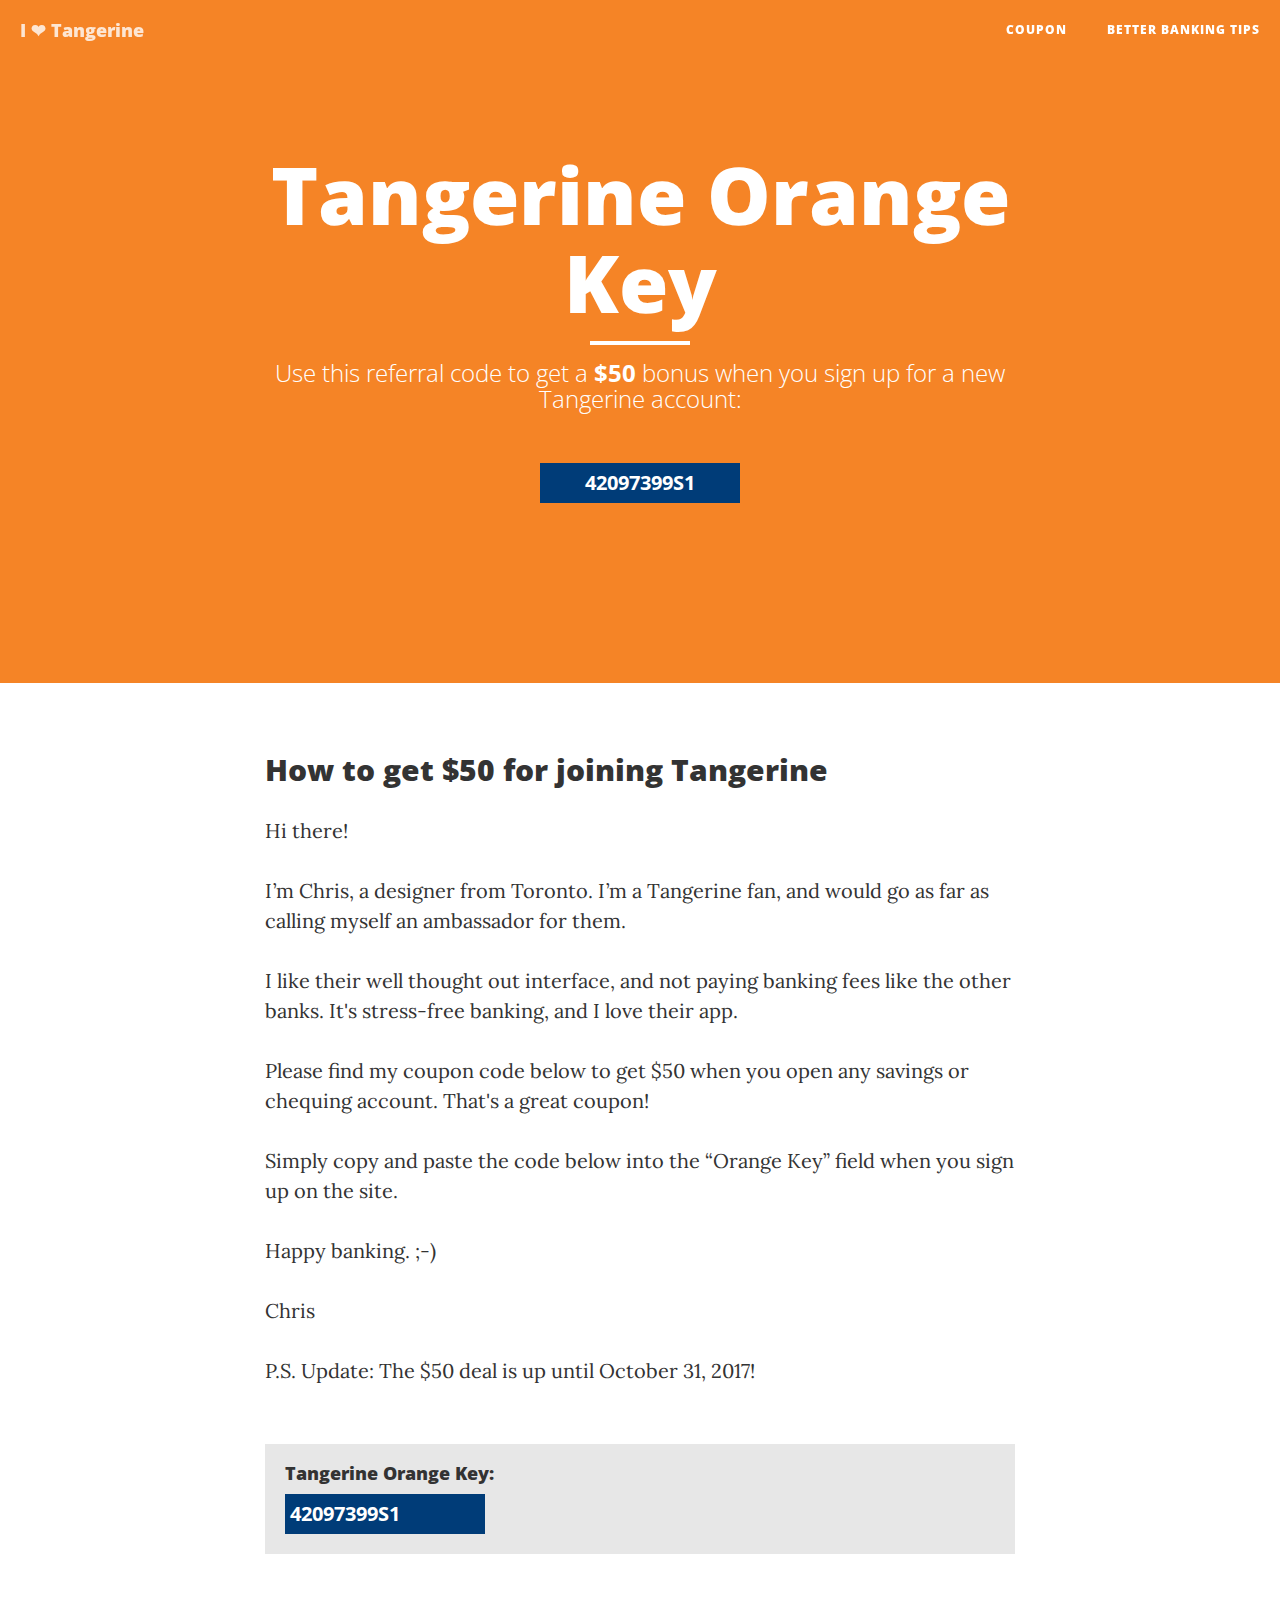
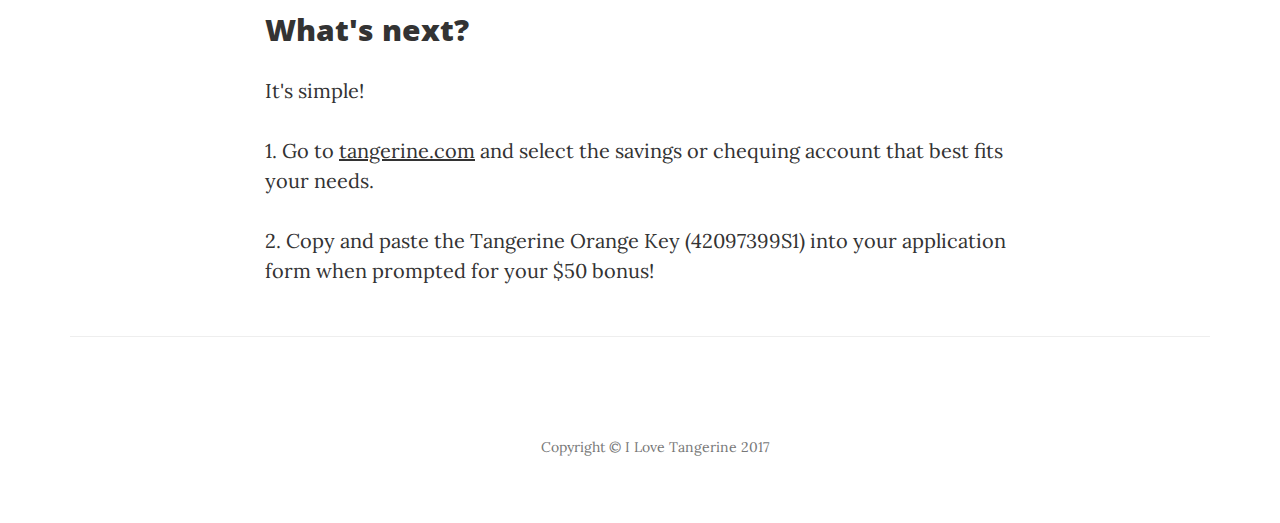
==== index.html @ d0adee00 "new tags" ====
<!DOCTYPE html>
<html lang="en">

<!-- Google Tag Manager -->
<script>(function(w,d,s,l,i){w[l]=w[l]||[];w[l].push({'gtm.start':
new Date().getTime(),event:'gtm.js'});var f=d.getElementsByTagName(s)[0],
j=d.createElement(s),dl=l!='dataLayer'?'&l='+l:'';j.async=true;j.src=
'https://www.googletagmanager.com/gtm.js?id='+i+dl;f.parentNode.insertBefore(j,f);
})(window,document,'script','dataLayer','GTM-58BF6TL');</script>
<!-- End Google Tag Manager -->

<script>
  (function(i,s,o,g,r,a,m){i['GoogleAnalyticsObject']=r;i[r]=i[r]||function(){
  (i[r].q=i[r].q||[]).push(arguments)},i[r].l=1*new Date();a=s.createElement(o),
  m=s.getElementsByTagName(o)[0];a.async=1;a.src=g;m.parentNode.insertBefore(a,m)
  })(window,document,'script','https://www.google-analytics.com/analytics.js','ga');

  ga('create', 'UA-80147022-2', 'auto');
  ga('send', 'pageview');
</script>

<head>

    <meta charset="utf-8">
    <meta http-equiv="X-UA-Compatible" content="IE=edge">
    <meta name="viewport" content="width=device-width, initial-scale=1">
    <meta name="description" content="Refer a friend program page for Tangerine new clients. Use the Orange Code on this site to receive a sign-up bonus as a new customer.">
    <meta name="author" content="I Love Tangerine">
    <meta name="keywords" content="tangerine, tangerine coupon, orange code, orange key, referral code, coupon code, offer code, retailmenot, redflagdeals, red flag deals, canada, banking">

    <title>I ❤ Tangerine | Referral Code for New Members</title>

    <!-- Bootstrap Core CSS -->
    <link href="vendor/bootstrap/css/bootstrap.min.css" rel="stylesheet">

    <!-- Theme CSS -->
    <link href="css/clean-blog.min.css" rel="stylesheet">

    <!-- Custom Fonts -->
    <link href="vendor/font-awesome/css/font-awesome.min.css" rel="stylesheet" type="text/css">
    <link href='https://fonts.googleapis.com/css?family=Lora:400,700,400italic,700italic' rel='stylesheet' type='text/css'>
    <link href='https://fonts.googleapis.com/css?family=Open+Sans:300italic,400italic,600italic,700italic,800italic,400,300,600,700,800' rel='stylesheet' type='text/css'>

    <!-- HTML5 Shim and Respond.js IE8 support of HTML5 elements and media queries -->
    <!-- WARNING: Respond.js doesn't work if you view the page via file:// -->
    <!--[if lt IE 9]>
        <script src="https://oss.maxcdn.com/libs/html5shiv/3.7.0/html5shiv.js"></script>
        <script src="https://oss.maxcdn.com/libs/respond.js/1.4.2/respond.min.js"></script>
    <![endif]-->

</head>

<body>

<!-- Google Tag Manager (noscript) -->
<noscript><iframe src="https://www.googletagmanager.com/ns.html?id=GTM-58BF6TL"
height="0" width="0" style="display:none;visibility:hidden"></iframe></noscript>
<!-- End Google Tag Manager (noscript) -->

    <!-- Navigation -->
    <nav class="navbar navbar-default navbar-custom navbar-fixed-top">
        <div class="container-fluid">
            <!-- Brand and toggle get grouped for better mobile display -->
            <div class="navbar-header page-scroll">
                <button type="button" class="navbar-toggle" data-toggle="collapse" data-target="#bs-example-navbar-collapse-1">
                    <span class="sr-only">Toggle navigation</span>
                    Menu <i class="fa fa-bars"></i>
                </button>
                <a class="navbar-brand" href="index.html">I ❤ Tangerine</a>
            </div>

            <!-- Collect the nav links, forms, and other content for toggling -->
            <div class="collapse navbar-collapse" id="bs-example-navbar-collapse-1">
                <ul class="nav navbar-nav navbar-right">
                    <li>
                        <a href="index.html">Coupon</a>
                    </li>
                    <li>
                        <a href="about.html">Better Banking Tips</a>
                    </li>
                </ul>
            </div>
            <!-- /.navbar-collapse -->
        </div>
        <!-- /.container -->
    </nav>

    <!-- Page Header -->
    <!-- Set your background image for this header on the line below. -->
    <header class="intro-header" style="background-color: #F58426">
        <div class="container">
            <div class="row">
                <div class="col-lg-8 col-lg-offset-2 col-md-10 col-md-offset-1">
                    <div class="site-heading">
                        <h1>Tangerine Orange Key</h1>
                        <hr class="small">
                        <span class="subheading">Use this referral code to get a <b>$50</b> bonus when you sign up for a new Tangerine account:</span>
                        <center><p style="
                            font-family: 'Open Sans', 'Helvetica Neue', Helvetica, Arial, sans-serif;
                            color: white;
                            padding: 5px;
                            background-color: #003C78;
                            margin-top: 50px;
                            width: 200px;
                        "><b>42097399S1</b></p><center>
                    </div>
                </div>
            </div>
        </div>
    </header>

    <!-- Main Content -->
    <div class="container">
        <div class="row">
            <div class="col-lg-8 col-lg-offset-2 col-md-10 col-md-offset-1">
                <div class="post-preview">
                        <h2 class="post-title">
                            How to get $50 for joining Tangerine
                        </h2>

                        <p>Hi there!</p>

                        <p>I’m Chris, a designer from Toronto. I’m a Tangerine fan, and would go as far as calling myself an ambassador for them.</p>

                        <p>I like their well thought out interface, and not paying banking fees like the other banks. It's stress-free banking, and I love their app.</p>

                        <p>Please find my coupon code below to get $50 when you open any savings or chequing account. That's a great coupon!</p>

                        <p>Simply copy and paste the code below into the “Orange Key” field when you sign up on the site.</p>

                        <p>Happy banking. ;-)</p>

                        <p>Chris</p>

                        <p>P.S. Update: The $50 deal is up until October 31, 2017!</p>

                        <br>
                        <div style="background-color: #E7E7E7; padding:15px">
                        <h4 style="margin:5px;">Tangerine Orange Key:</h4>
                        <p style="
                            font-family: 'Open Sans', 'Helvetica Neue', Helvetica, Arial, sans-serif;
                            color: white;
                            padding: 5px;
                            background-color: #003C78;
                            width: 200px;
                            display:inline-block;
                            margin:5px;
                        "><b>42097399S1</b></p></div>
                        <br>

                        <p> </p>
                        <h2 class="post-title">
                            What's next?
                        </h2>
                        <p>It's simple!</p>
                        <p>1. Go to <a href="https://www.tangerine.ca/en/sign-me-up/index.html">tangerine.com</a> and select the savings or chequing account that best fits your needs.</p>
                        <p>2. Copy and paste the Tangerine Orange Key (42097399S1) into your application form when prompted for your $50 bonus!</p>
                        

            </div>
        </div>
    </div>

    <hr>

    <!-- Footer -->
    <footer>
        <div class="container">
            <div class="row">
                <div class="col-lg-8 col-lg-offset-2 col-md-10 col-md-offset-1">
                    <p class="copyright text-muted">Copyright &copy; I Love Tangerine 2017</p>
                </div>
            </div>
        </div>
    </footer>

    <!-- jQuery -->
    <script src="vendor/jquery/jquery.min.js"></script>

    <!-- Bootstrap Core JavaScript -->
    <script src="vendor/bootstrap/js/bootstrap.min.js"></script>

    <!-- Contact Form JavaScript -->
    <script src="js/jqBootstrapValidation.js"></script>
    <script src="js/contact_me.js"></script>

    <!-- Theme JavaScript -->
    <script src="js/clean-blog.min.js"></script>

</body>

</html>
---- css/clean-blog.min.css ----
/*!
 * Start Bootstrap - Clean Blog v3.3.7+1 (http://startbootstrap.com/template-overviews/clean-blog)
 * Copyright 2013-2016 Start Bootstrap
 * Licensed under MIT (https://github.com/BlackrockDigital/startbootstrap/blob/gh-pages/LICENSE)
 */a,body{color:#333}.navbar-custom .nav li a,.navbar-custom .navbar-brand,h1,h2,h3,h4,h5,h6{font-weight:800}.caption,.intro-header .page-heading,.intro-header .site-heading,footer .copyright{text-align:center}body{font-family:Lora,'Times New Roman',serif;font-size:20px;-webkit-tap-highlight-color:#0085A1}.intro-header .page-heading .subheading,.intro-header .post-heading .subheading,.intro-header .site-heading .subheading,.navbar-custom,h1,h2,h3,h4,h5,h6{font-family:'Open Sans','Helvetica Neue',Helvetica,Arial,sans-serif}p{line-height:1.5;margin:30px 0}p a{text-decoration:underline}a:focus,a:hover{color:#0085A1}a img:focus,a img:hover{cursor:zoom-in}blockquote{color:#777;font-style:italic}hr.small{max-width:100px;margin:15px auto;border-width:4px;border-color:#fff}.navbar-custom{position:absolute;top:0;left:0;width:100%;z-index:3}.navbar-custom .navbar-header .navbar-toggle{color:#777;font-weight:800;text-transform:uppercase;font-size:12px}.navbar-custom .nav li a{text-transform:uppercase;font-size:12px;letter-spacing:1px}@media only screen and (min-width:768px){.navbar-custom{background:0 0;border-bottom:1px solid transparent}.navbar-custom .navbar-brand{color:#fff;padding:20px}.navbar-custom .navbar-brand:focus,.navbar-custom .navbar-brand:hover{color:rgba(255,255,255,.8)}.navbar-custom .nav li a{color:#fff;padding:20px}.navbar-custom .nav li a:focus,.navbar-custom .nav li a:hover{color:rgba(255,255,255,.8)}}@media only screen and (min-width:1170px){.navbar-custom{-webkit-transition:background-color .3s;-moz-transition:background-color .3s;transition:background-color .3s;-webkit-transform:translate3d(0,0,0);-moz-transform:translate3d(0,0,0);-ms-transform:translate3d(0,0,0);-o-transform:translate3d(0,0,0);transform:translate3d(0,0,0);-webkit-backface-visibility:hidden;backface-visibility:hidden}.navbar-custom.is-fixed{position:fixed;top:-61px;background-color:rgba(255,255,255,.9);border-bottom:1px solid #f2f2f2;-webkit-transition:-webkit-transform .3s;-moz-transition:-moz-transform .3s;transition:transform .3s}.navbar-custom.is-fixed .navbar-brand{color:#333}.navbar-custom.is-fixed .navbar-brand:focus,.navbar-custom.is-fixed .navbar-brand:hover{color:#0085A1}.navbar-custom.is-fixed .nav li a{color:#333}.navbar-custom.is-fixed .nav li a:focus,.navbar-custom.is-fixed .nav li a:hover{color:#0085A1}.navbar-custom.is-visible{-webkit-transform:translate3d(0,100%,0);-moz-transform:translate3d(0,100%,0);-ms-transform:translate3d(0,100%,0);-o-transform:translate3d(0,100%,0);transform:translate3d(0,100%,0)}}.intro-header{background:center center no-repeat;-webkit-background-size:cover;-moz-background-size:cover;background-size:cover;-o-background-size:cover;margin-bottom:50px}.intro-header .page-heading,.intro-header .post-heading,.intro-header .site-heading{padding:100px 0 50px;color:#fff}.intro-header .page-heading h1,.intro-header .site-heading h1{margin-top:0;font-size:50px}.intro-header .page-heading .subheading,.intro-header .site-heading .subheading{font-size:24px;line-height:1.1;display:block;font-weight:300;margin:10px 0 0}@media only screen and (min-width:768px){.intro-header .page-heading,.intro-header .post-heading,.intro-header .site-heading{padding:150px 0}.intro-header .page-heading h1,.intro-header .site-heading h1{font-size:80px}}.intro-header .post-heading h1{font-size:35px}.intro-header .post-heading .meta,.intro-header .post-heading .subheading{line-height:1.1;display:block}.intro-header .post-heading .subheading{font-size:24px;margin:10px 0 30px;font-weight:600}.intro-header .post-heading .meta{font-family:Lora,'Times New Roman',serif;font-style:italic;font-weight:300;font-size:20px}.intro-header .post-heading .meta a{color:#fff}@media only screen and (min-width:768px){.intro-header .post-heading h1{font-size:55px}.intro-header .post-heading .subheading{font-size:30px}}.post-preview>a{color:#333}.post-preview>a:focus,.post-preview>a:hover{text-decoration:none;color:#0085A1}.post-preview>a>.post-title{font-size:30px;margin-top:30px;margin-bottom:10px}.post-preview>a>.post-subtitle{margin:0 0 10px;font-weight:300}.post-preview>.post-meta{color:#777;font-size:18px;font-style:italic;margin-top:0}.post-preview>.post-meta>a{text-decoration:none;color:#333}.post-preview>.post-meta>a:focus,.post-preview>.post-meta>a:hover{color:#0085A1;text-decoration:underline}@media only screen and (min-width:768px){.post-preview>a>.post-title{font-size:36px}}.section-heading{font-size:36px;margin-top:60px;font-weight:700}.btn,.pager li>a,.pager li>span{font-family:'Open Sans','Helvetica Neue',Helvetica,Arial,sans-serif;text-transform:uppercase;font-weight:800;letter-spacing:1px}.caption{font-size:14px;padding:10px;font-style:italic;margin:0;display:block;border-bottom-right-radius:5px;border-bottom-left-radius:5px}footer{padding:50px 0 65px}footer .list-inline{margin:0;padding:0}footer .copyright{font-size:14px;margin-bottom:0}.floating-label-form-group{font-size:14px;position:relative;margin-bottom:0;padding-bottom:.5em;border-bottom:1px solid #eee}.floating-label-form-group input,.floating-label-form-group textarea{z-index:1;position:relative;padding-right:0;padding-left:0;border:none;border-radius:0;font-size:1.5em;background:0 0;box-shadow:none!important;resize:none}.floating-label-form-group label{display:block;z-index:0;position:relative;top:2em;margin:0;font-size:.85em;line-height:1.764705882em;vertical-align:middle;vertical-align:baseline;opacity:0;-webkit-transition:top .3s ease,opacity .3s ease;-moz-transition:top .3s ease,opacity .3s ease;-ms-transition:top .3s ease,opacity .3s ease;transition:top .3s ease,opacity .3s ease}.floating-label-form-group::not(:first-child){padding-left:14px;border-left:1px solid #eee}.floating-label-form-group-with-value label{top:0;opacity:1}.floating-label-form-group-with-focus label{color:#0085A1}form .row:first-child .floating-label-form-group{border-top:1px solid #eee}.btn{font-size:14px;border-radius:0;padding:15px 25px}.btn-lg{font-size:16px;padding:25px 35px}.btn-default:focus,.btn-default:hover{background-color:#0085A1;border:1px solid #0085A1;color:#fff}.pager{margin:20px 0 0}.pager li>a,.pager li>span{font-size:14px;padding:15px 25px;background-color:#fff;border-radius:0}.pager li>a:focus,.pager li>a:hover{color:#fff;background-color:#0085A1;border:1px solid #0085A1}.pager .disabled>a,.pager .disabled>a:focus,.pager .disabled>a:hover,.pager .disabled>span{color:#777;background-color:#333;cursor:not-allowed}::-moz-selection{color:#fff;text-shadow:none;background:#0085A1}::selection{color:#fff;text-shadow:none;background:#0085A1}img::selection{color:#fff;background:0 0}img::-moz-selection{color:#fff;background:0 0}
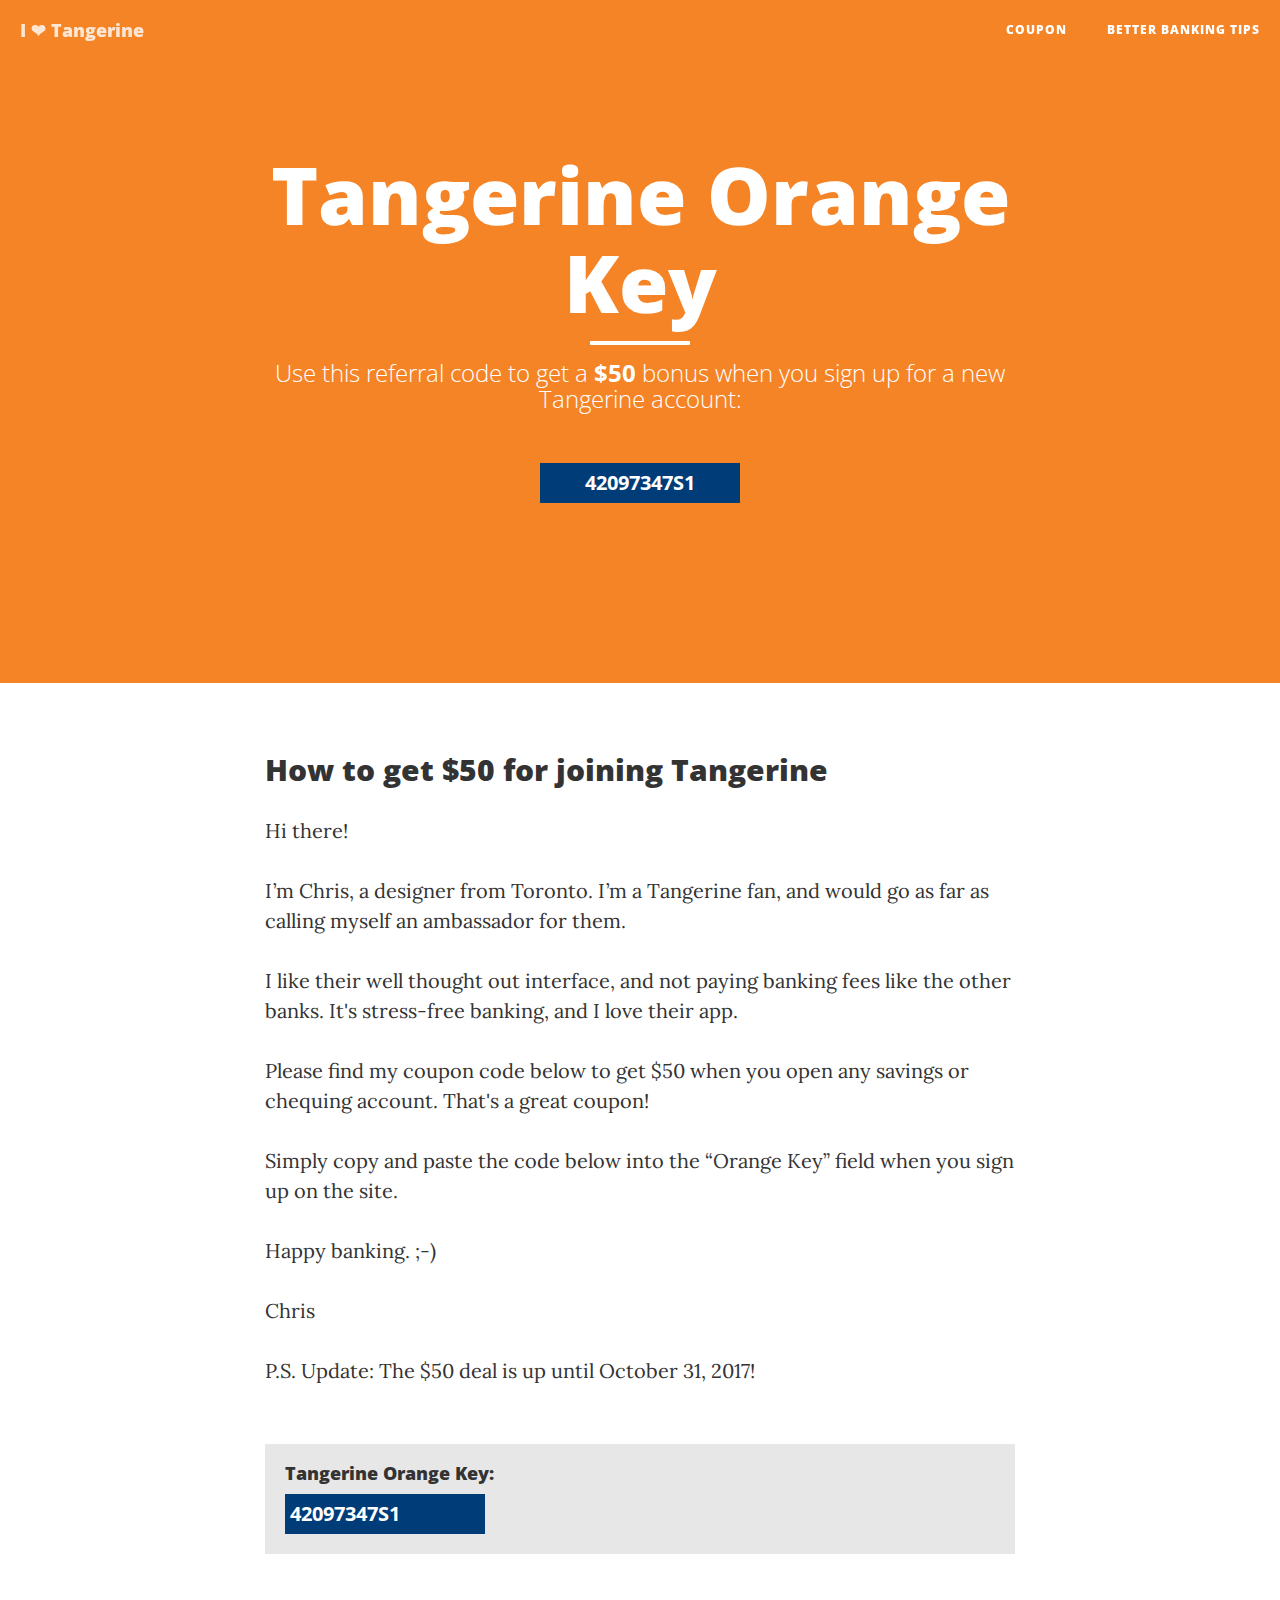
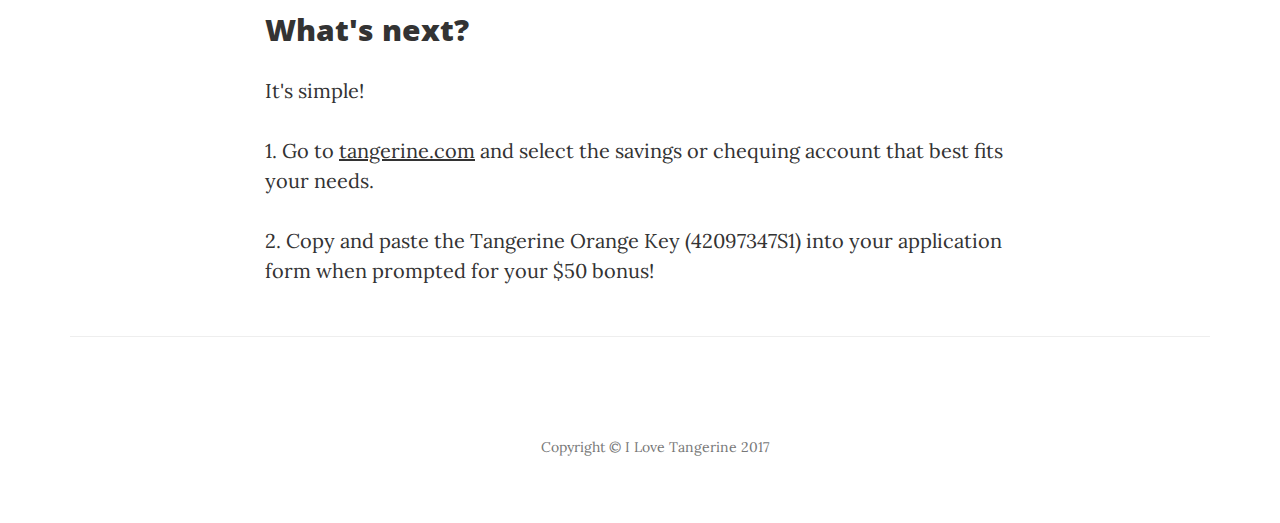
==== commit c3ee8300: "text update" ====
--- a/index.html
+++ b/index.html
@@ -102,7 +102,7 @@
                             background-color: #003C78;
                             margin-top: 50px;
                             width: 200px;
-                        "><b>42097399S1</b></p><center>
+                        "><b>42097347S1</b></p><center>
                     </div>
                 </div>
             </div>
@@ -145,7 +145,7 @@
                             width: 200px;
                             display:inline-block;
                             margin:5px;
-                        "><b>42097399S1</b></p></div>
+                        "><b>42097347S1</b></p></div>
                         <br>
 
                         <p> </p>
@@ -154,7 +154,7 @@
                         </h2>
                         <p>It's simple!</p>
                         <p>1. Go to <a href="https://www.tangerine.ca/en/sign-me-up/index.html">tangerine.com</a> and select the savings or chequing account that best fits your needs.</p>
-                        <p>2. Copy and paste the Tangerine Orange Key (42097399S1) into your application form when prompted for your $50 bonus!</p>
+                        <p>2. Copy and paste the Tangerine Orange Key (42097347S1) into your application form when prompted for your $50 bonus!</p>
                         
 
             </div>
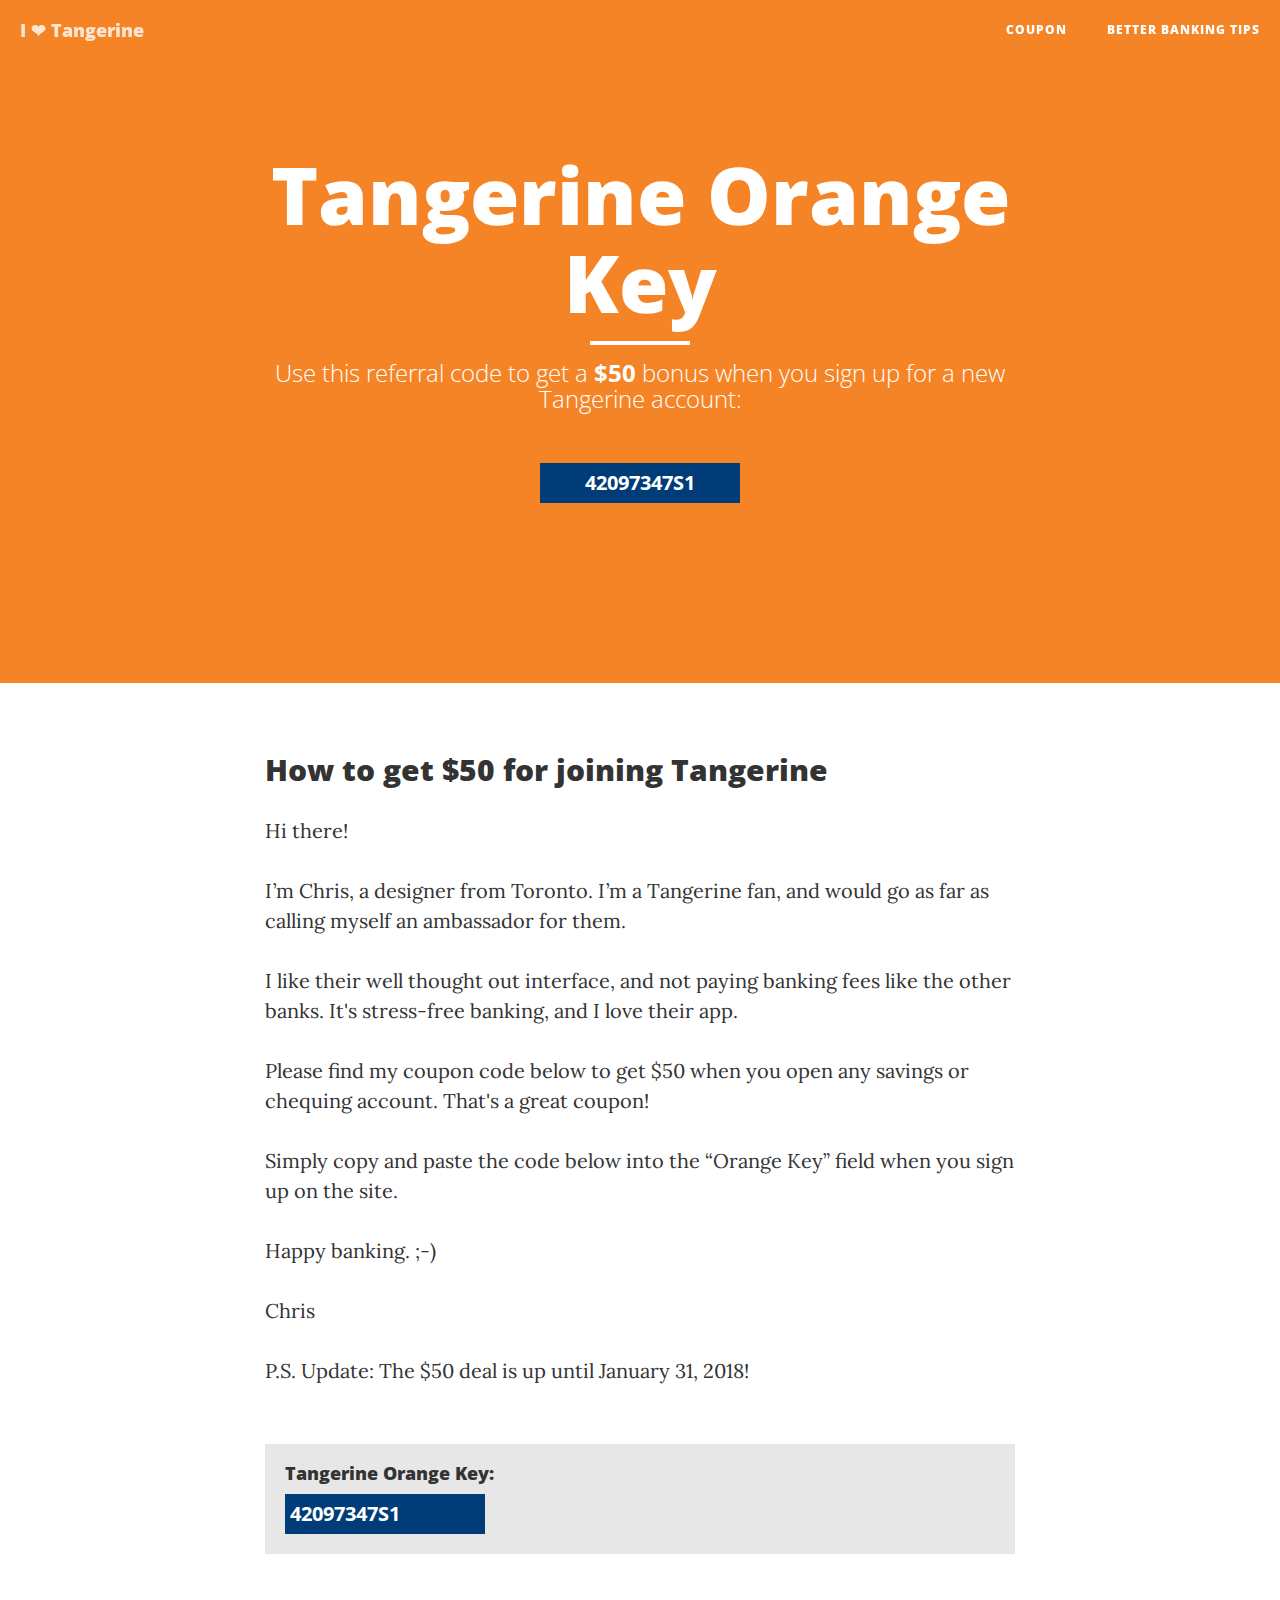
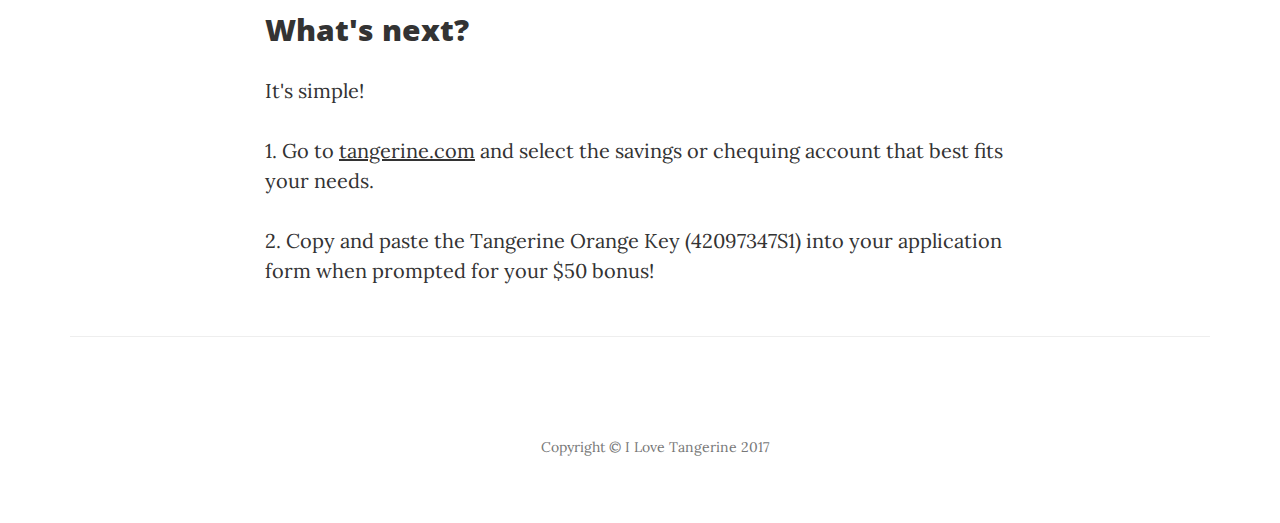
==== commit d213cdcf: "additional fixes" ====
--- a/index.html
+++ b/index.html
@@ -132,7 +132,7 @@
 
                         <p>Chris</p>
 
-                        <p>P.S. Update: The $50 deal is up until October 31, 2017!</p>
+                        <p>P.S. Update: The $50 deal is up until January 31, 2018!</p>
 
                         <br>
                         <div style="background-color: #E7E7E7; padding:15px">
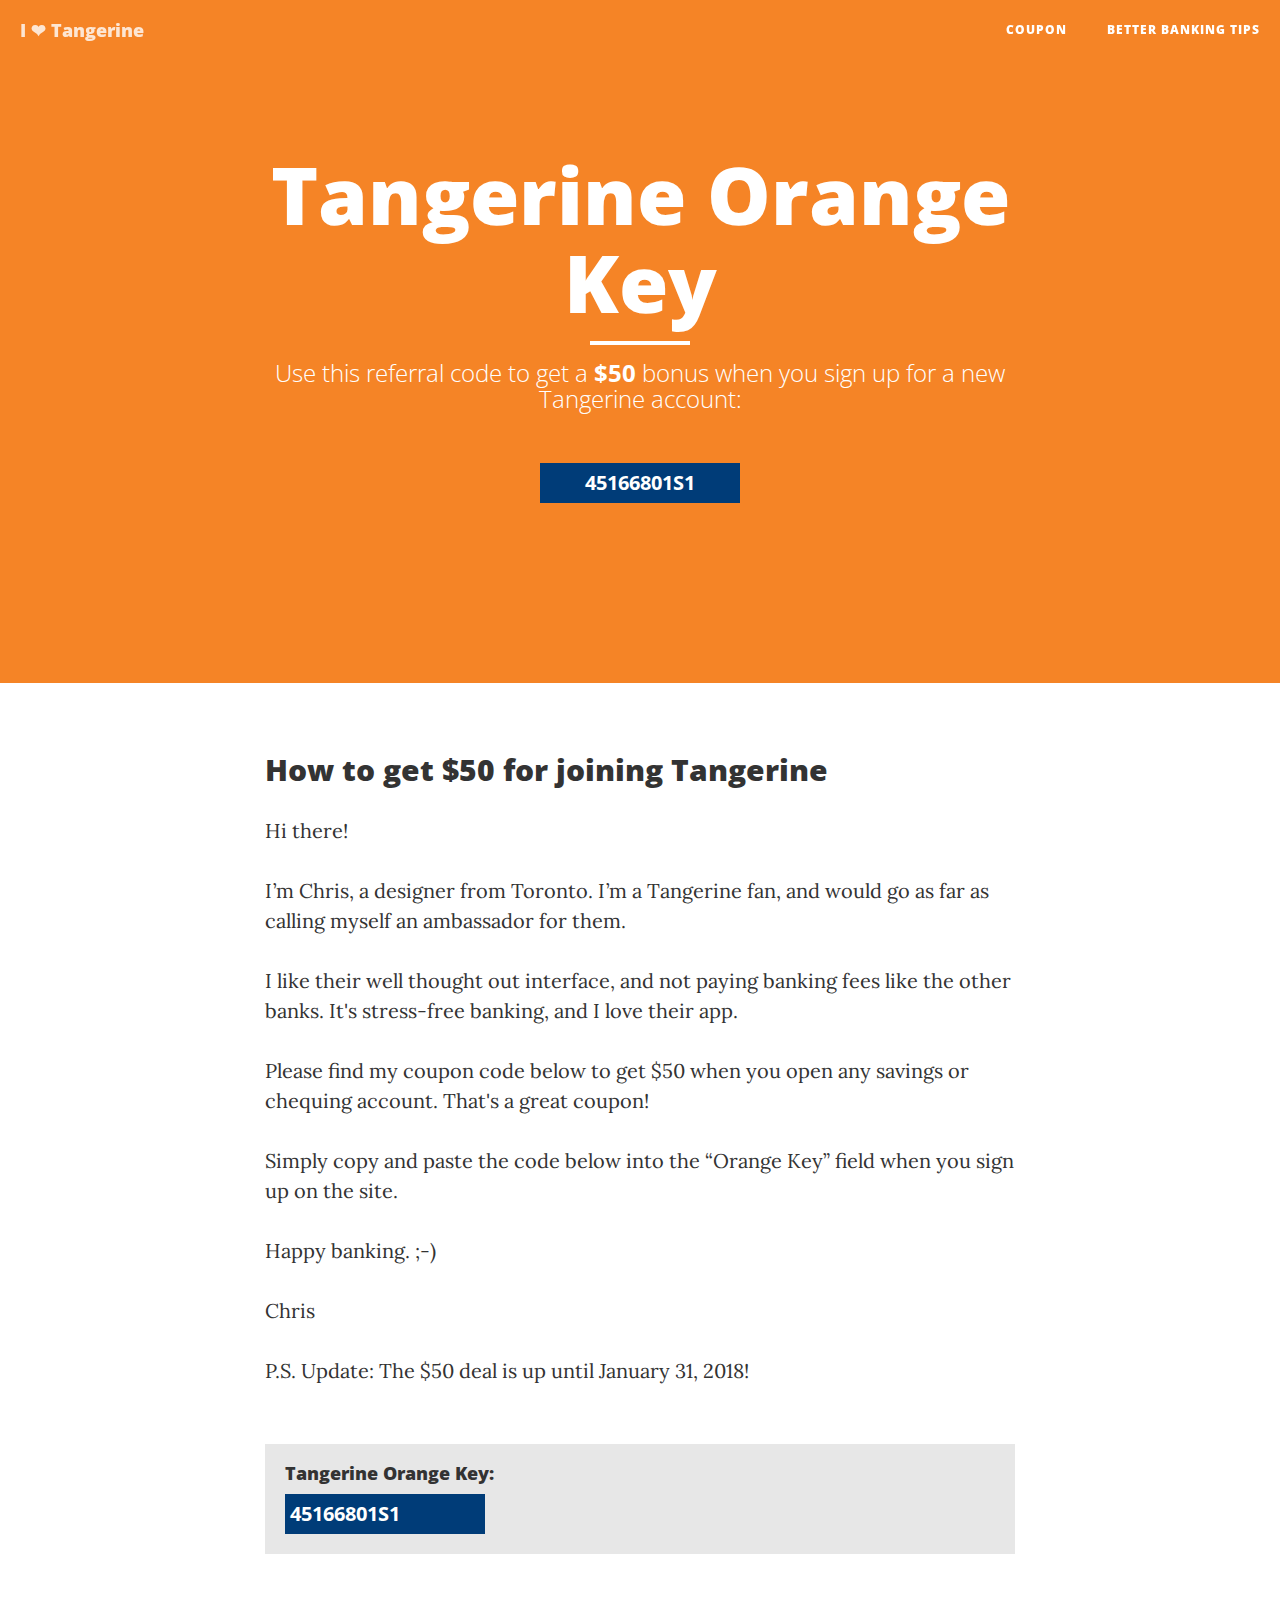
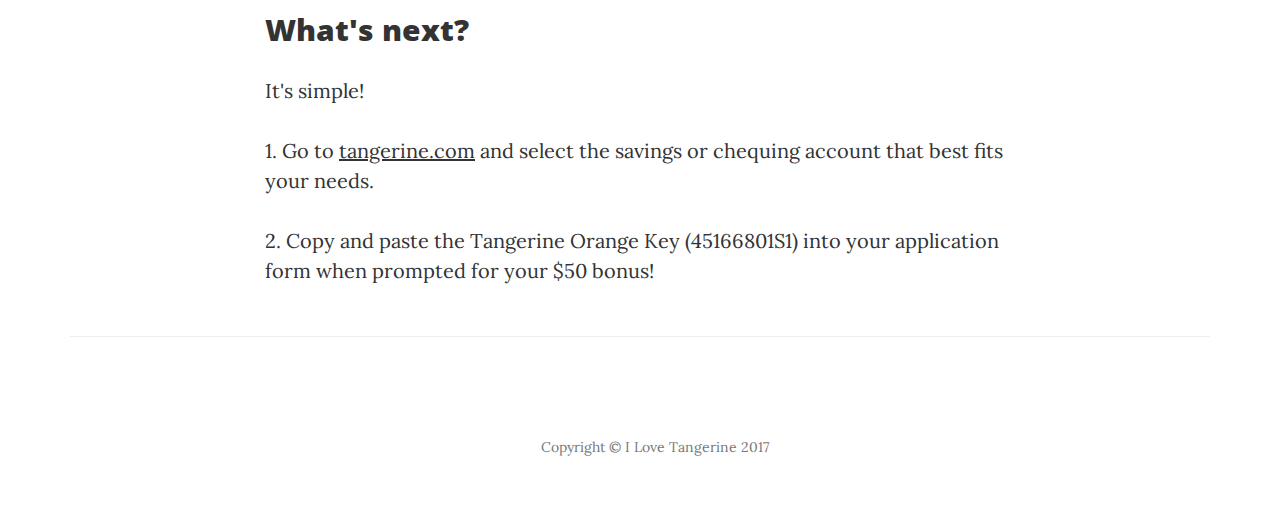
==== commit 92864d13: "additional fixes" ====
--- a/index.html
+++ b/index.html
@@ -102,7 +102,7 @@
                             background-color: #003C78;
                             margin-top: 50px;
                             width: 200px;
-                        "><b>42097347S1</b></p><center>
+                        "><b>45166801S1</b></p><center>
                     </div>
                 </div>
             </div>
@@ -145,7 +145,7 @@
                             width: 200px;
                             display:inline-block;
                             margin:5px;
-                        "><b>42097347S1</b></p></div>
+                        "><b>45166801S1</b></p></div>
                         <br>
 
                         <p> </p>
@@ -154,7 +154,7 @@
                         </h2>
                         <p>It's simple!</p>
                         <p>1. Go to <a href="https://www.tangerine.ca/en/sign-me-up/index.html">tangerine.com</a> and select the savings or chequing account that best fits your needs.</p>
-                        <p>2. Copy and paste the Tangerine Orange Key (42097347S1) into your application form when prompted for your $50 bonus!</p>
+                        <p>2. Copy and paste the Tangerine Orange Key (45166801S1) into your application form when prompted for your $50 bonus!</p>
                         
 
             </div>
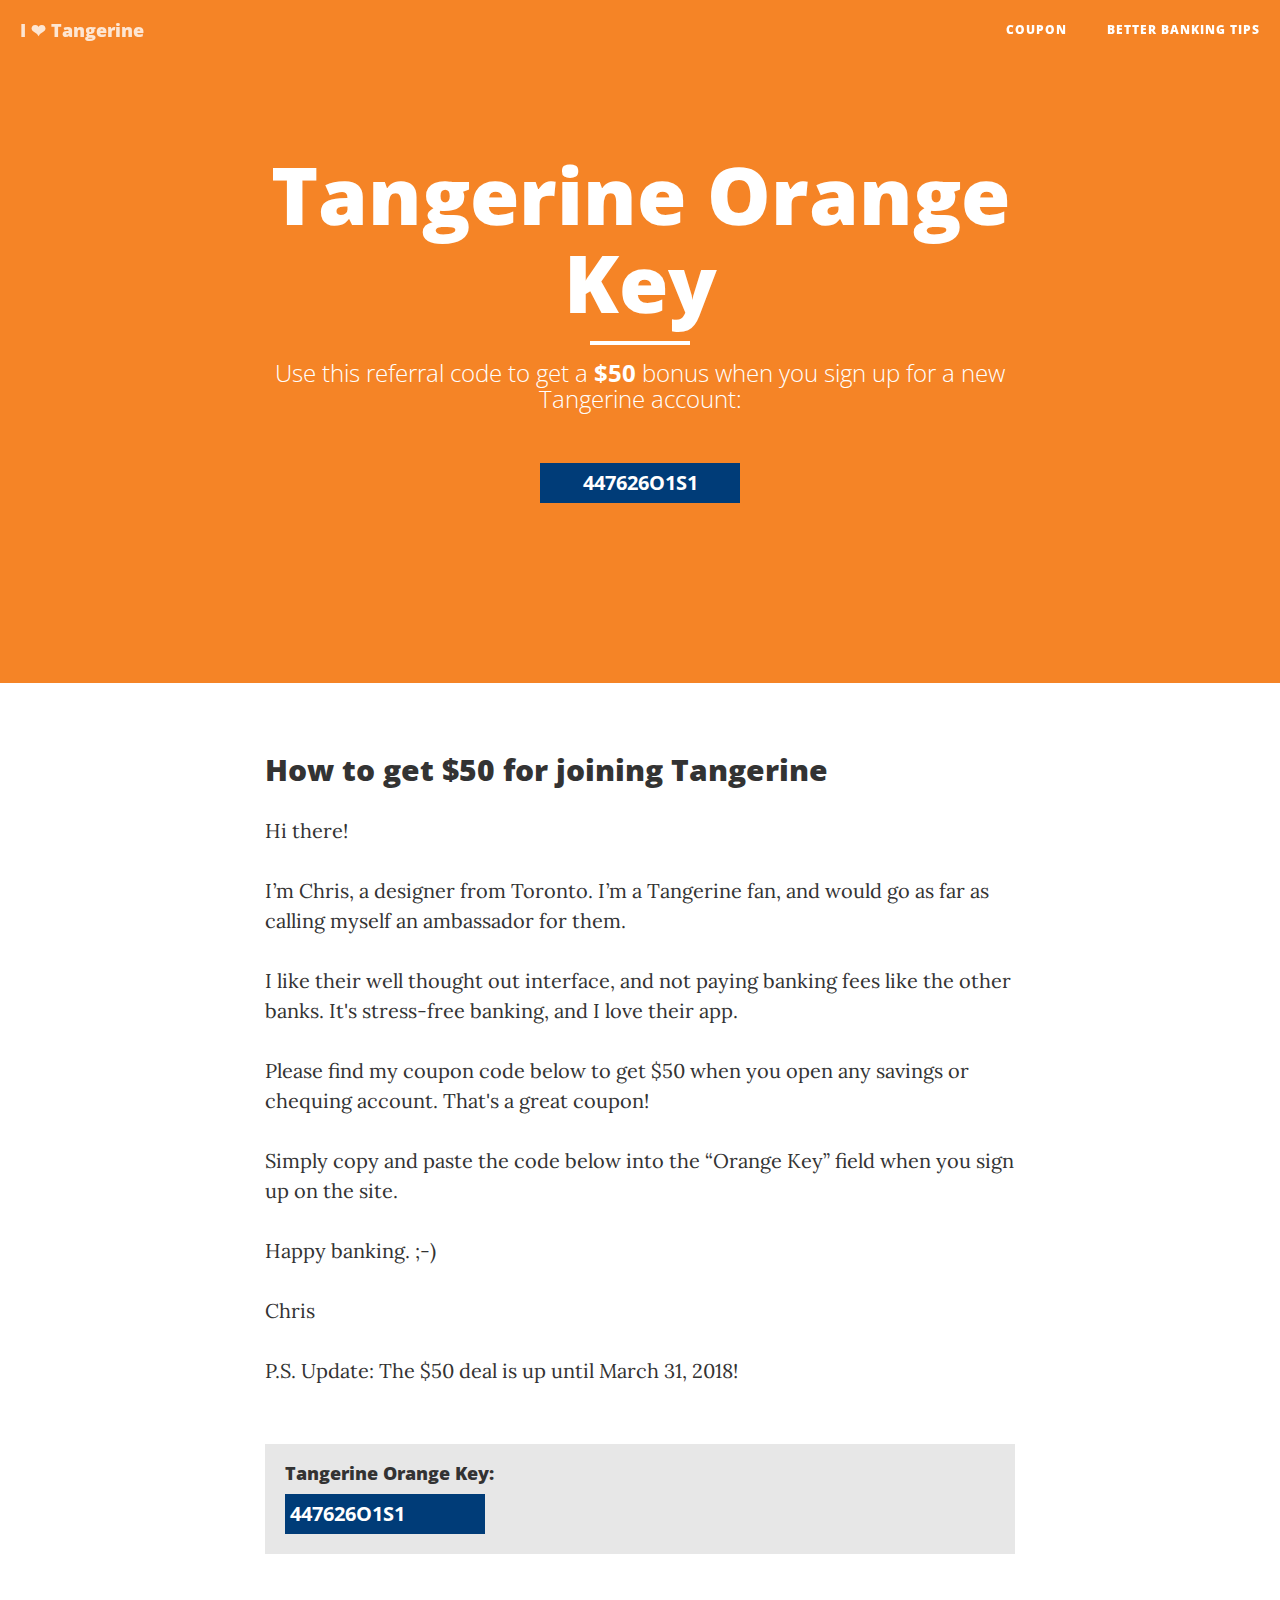
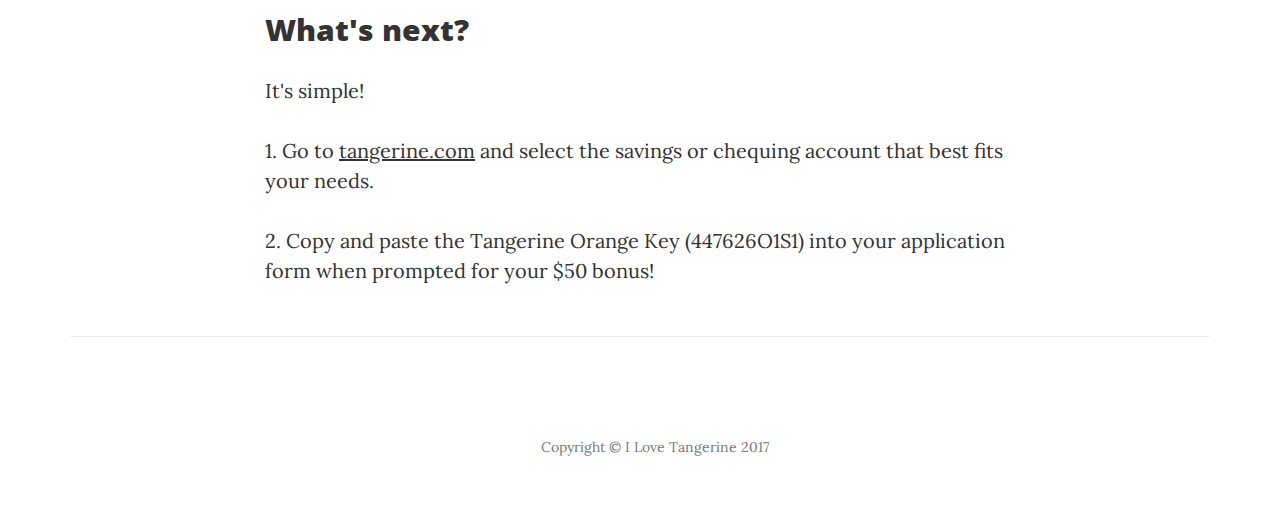
==== commit 6c37d29d: "new key" ====
--- a/index.html
+++ b/index.html
@@ -102,7 +102,7 @@
                             background-color: #003C78;
                             margin-top: 50px;
                             width: 200px;
-                        "><b>45166801S1</b></p><center>
+                        "><b>447626O1S1</b></p><center>
                     </div>
                 </div>
             </div>
@@ -132,7 +132,7 @@
 
                         <p>Chris</p>
 
-                        <p>P.S. Update: The $50 deal is up until January 31, 2018!</p>
+                        <p>P.S. Update: The $50 deal is up until March 31, 2018!</p>
 
                         <br>
                         <div style="background-color: #E7E7E7; padding:15px">
@@ -145,7 +145,7 @@
                             width: 200px;
                             display:inline-block;
                             margin:5px;
-                        "><b>45166801S1</b></p></div>
+                        "><b>447626O1S1</b></p></div>
                         <br>
 
                         <p> </p>
@@ -154,7 +154,7 @@
                         </h2>
                         <p>It's simple!</p>
                         <p>1. Go to <a href="https://www.tangerine.ca/en/sign-me-up/index.html">tangerine.com</a> and select the savings or chequing account that best fits your needs.</p>
-                        <p>2. Copy and paste the Tangerine Orange Key (45166801S1) into your application form when prompted for your $50 bonus!</p>
+                        <p>2. Copy and paste the Tangerine Orange Key (447626O1S1) into your application form when prompted for your $50 bonus!</p>
                         
 
             </div>
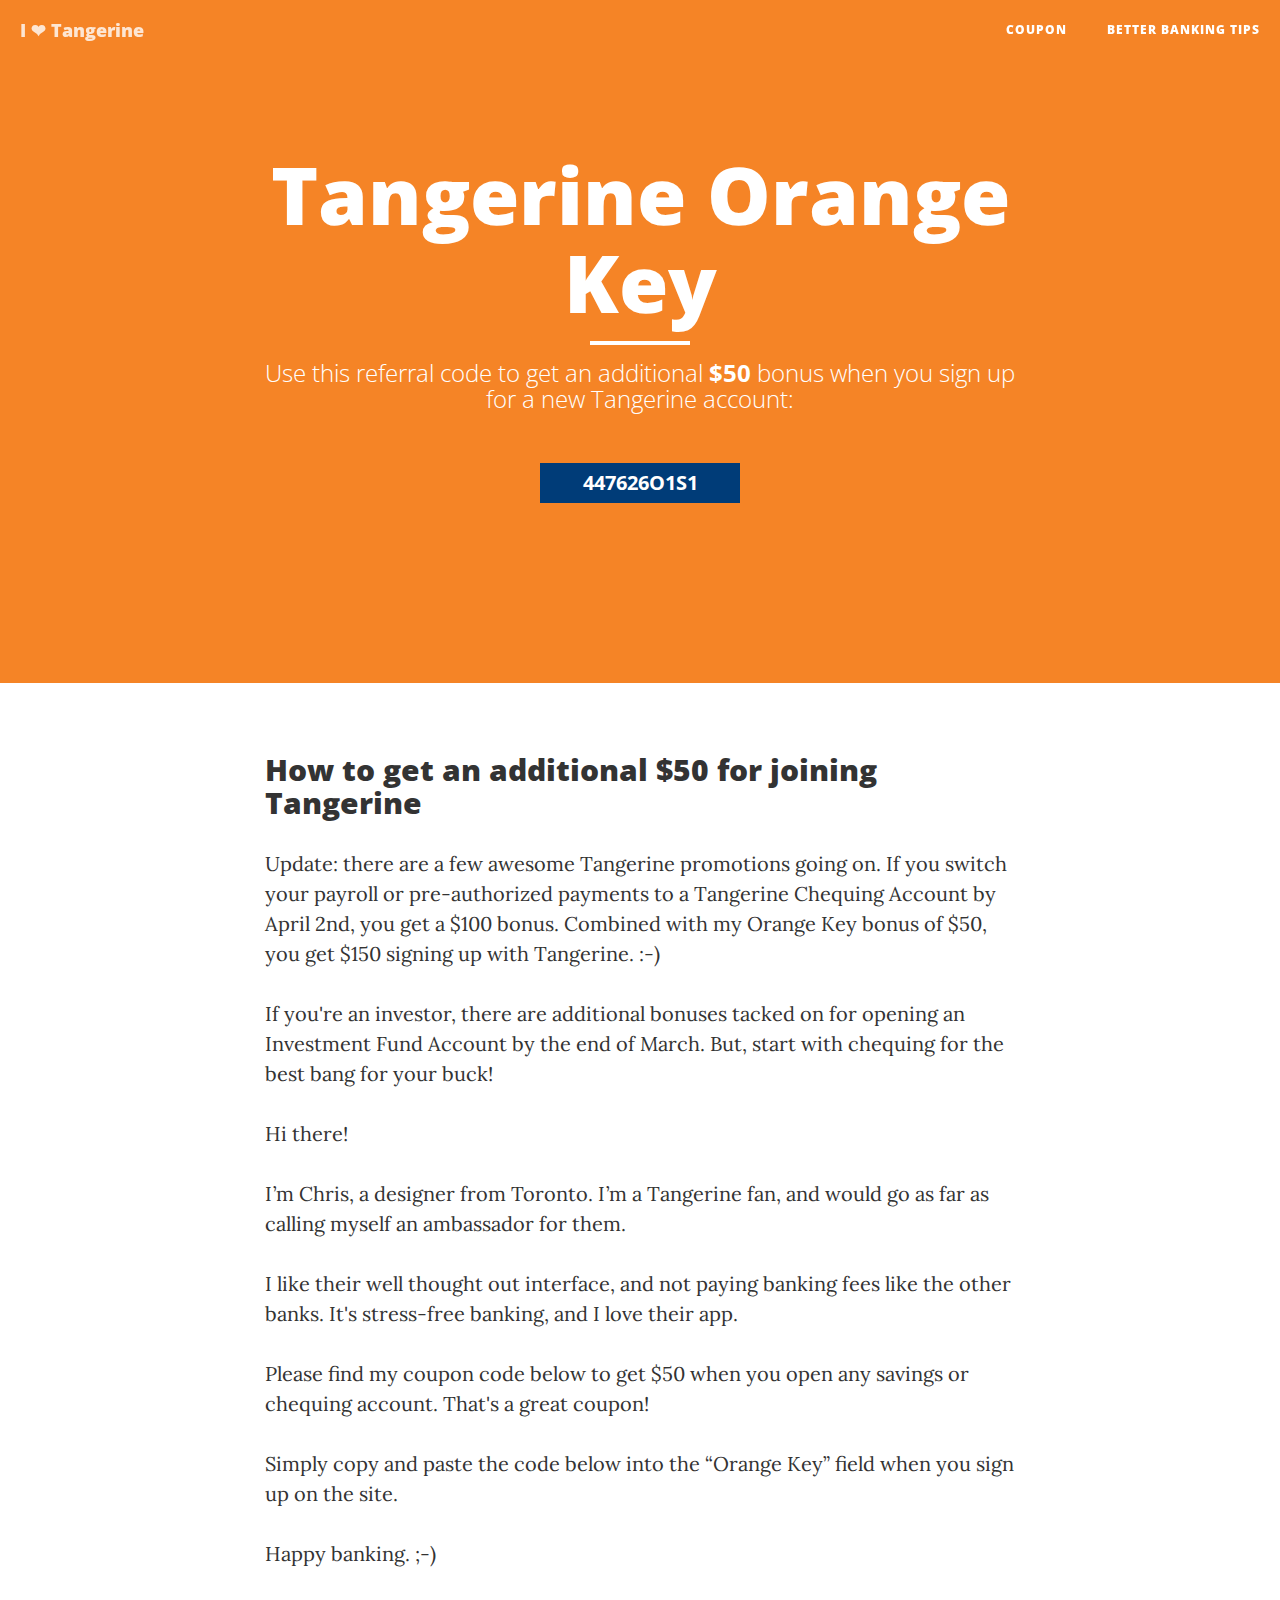
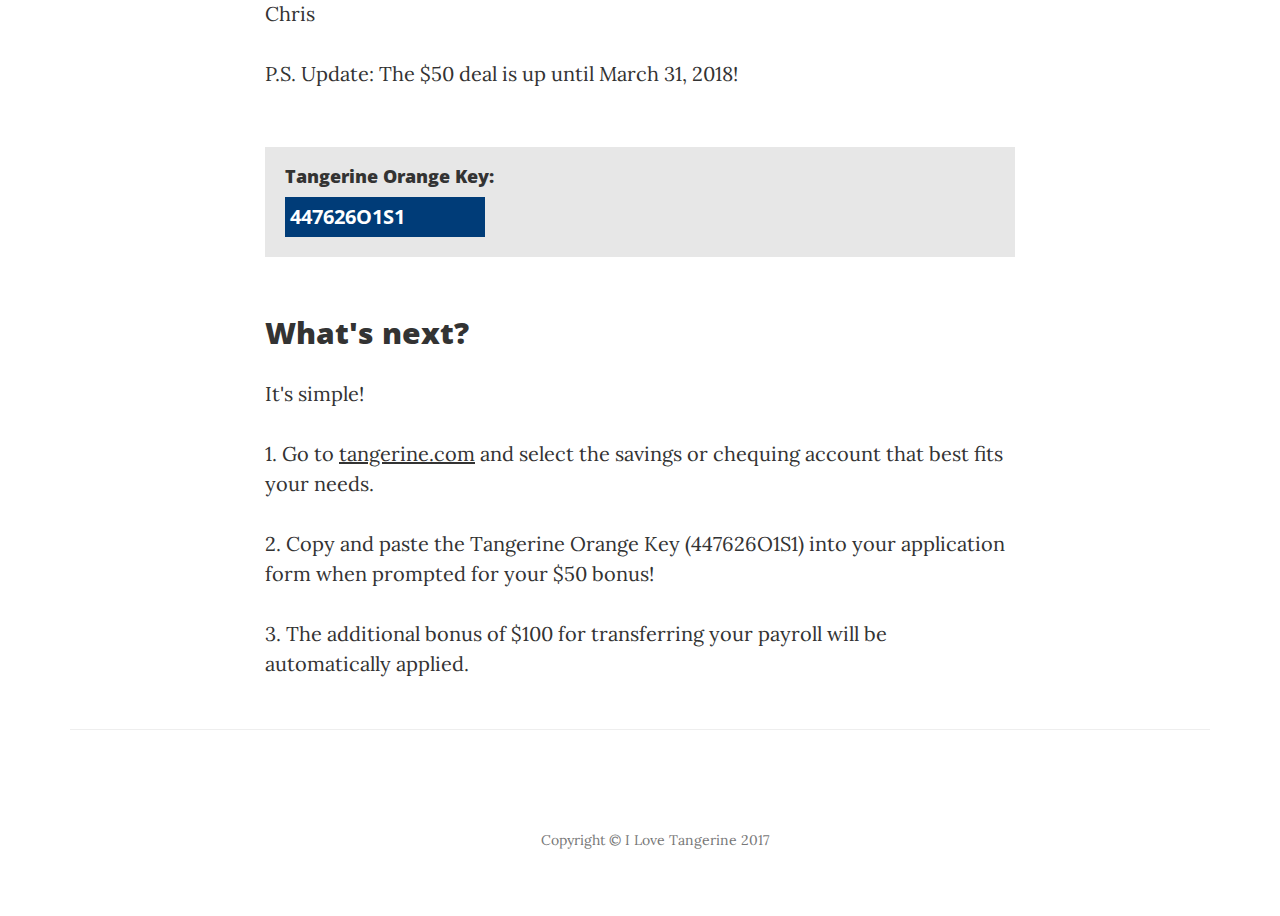
==== commit 4190d82f: "new promotion copy" ====
--- a/index.html
+++ b/index.html
@@ -94,7 +94,7 @@
                     <div class="site-heading">
                         <h1>Tangerine Orange Key</h1>
                         <hr class="small">
-                        <span class="subheading">Use this referral code to get a <b>$50</b> bonus when you sign up for a new Tangerine account:</span>
+                        <span class="subheading">Use this referral code to get an additional <b>$50</b> bonus when you sign up for a new Tangerine account:</span>
                         <center><p style="
                             font-family: 'Open Sans', 'Helvetica Neue', Helvetica, Arial, sans-serif;
                             color: white;
@@ -115,8 +115,12 @@
             <div class="col-lg-8 col-lg-offset-2 col-md-10 col-md-offset-1">
                 <div class="post-preview">
                         <h2 class="post-title">
-                            How to get $50 for joining Tangerine
+                            How to get an additional $50 for joining Tangerine
                         </h2>
+
+                        <p>Update: there are a few awesome Tangerine promotions going on. If you switch your payroll or pre-authorized payments to a Tangerine Chequing Account by April 2nd, you get a $100 bonus. Combined with my Orange Key bonus of $50, you get $150 signing up with Tangerine. :-)</p>
+
+                        <p>If you're an investor, there are additional bonuses tacked on for opening an Investment Fund Account by the end of March. But, start with chequing for the best bang for your buck!</p>
 
                         <p>Hi there!</p>
 
@@ -155,6 +159,8 @@
                         <p>It's simple!</p>
                         <p>1. Go to <a href="https://www.tangerine.ca/en/sign-me-up/index.html">tangerine.com</a> and select the savings or chequing account that best fits your needs.</p>
                         <p>2. Copy and paste the Tangerine Orange Key (447626O1S1) into your application form when prompted for your $50 bonus!</p>
+
+                        <p>3. The additional bonus of $100 for transferring your payroll will be automatically applied.</p>
                         
 
             </div>
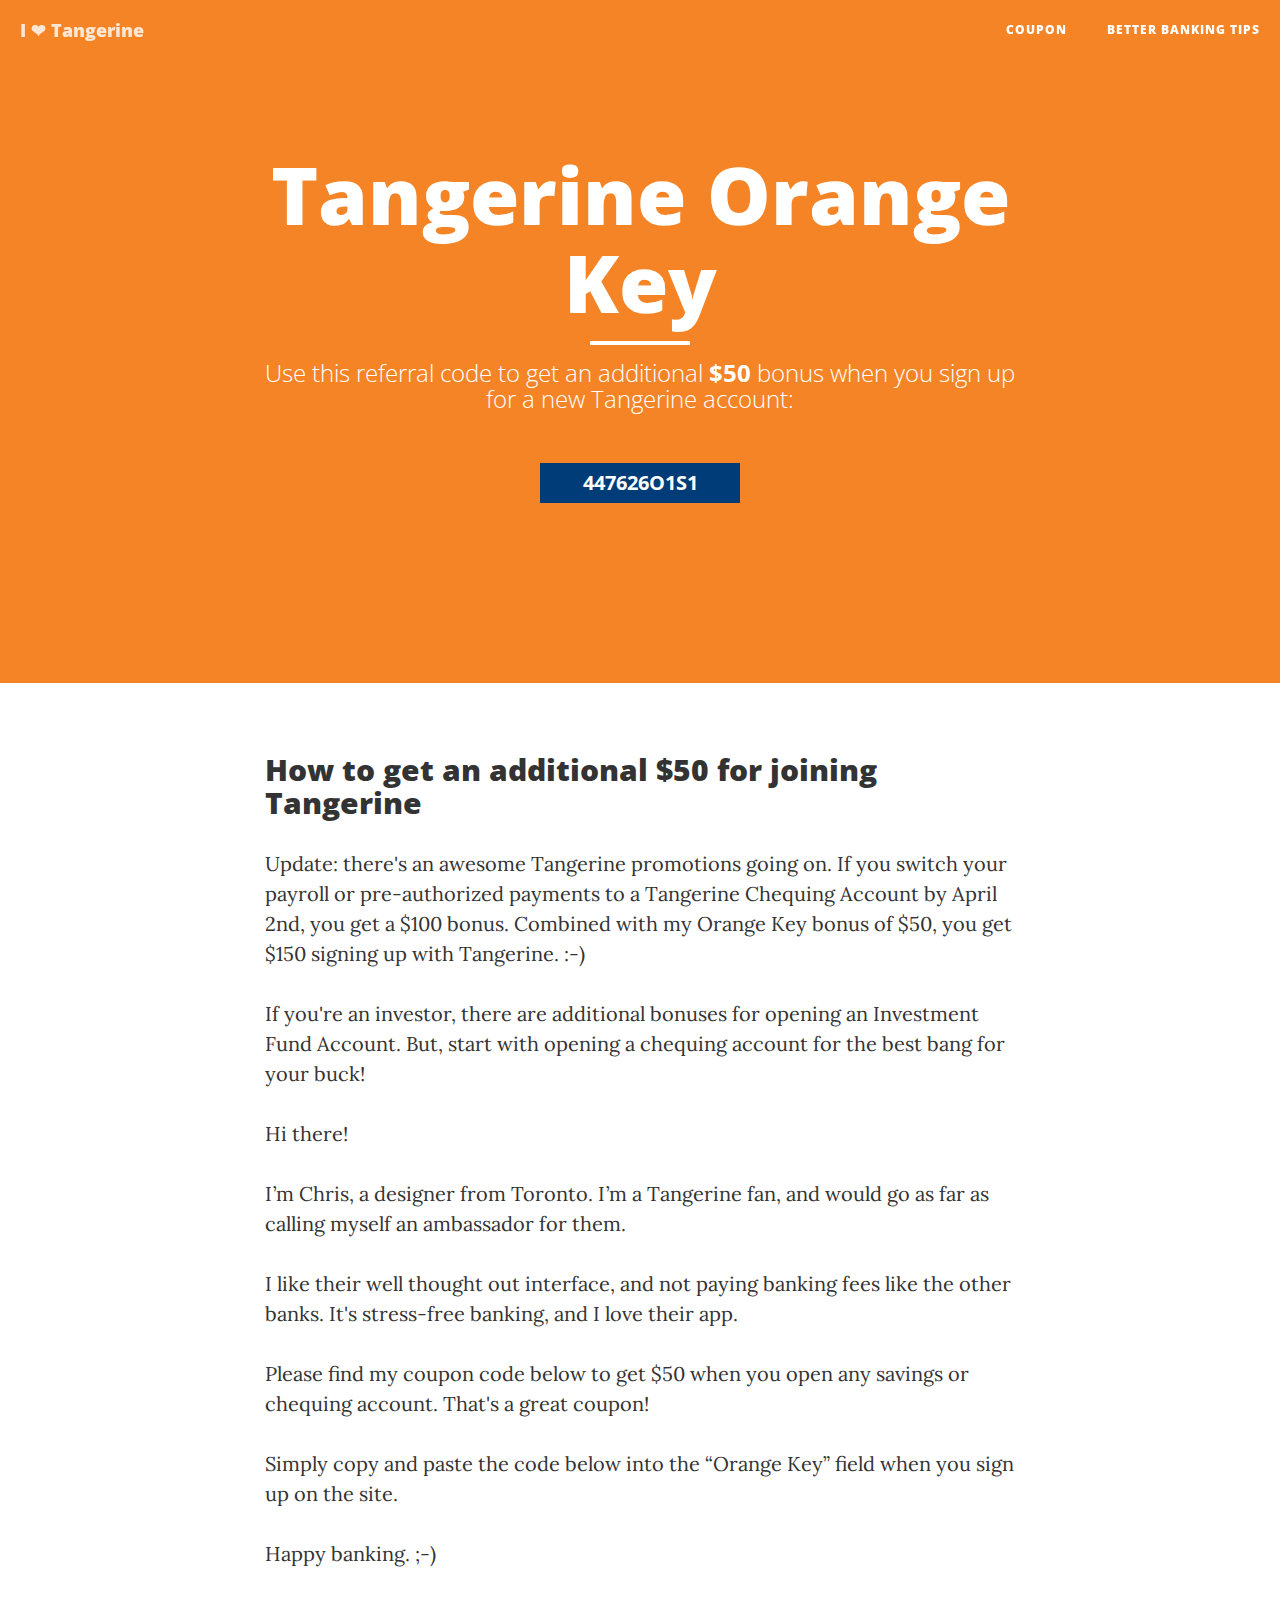
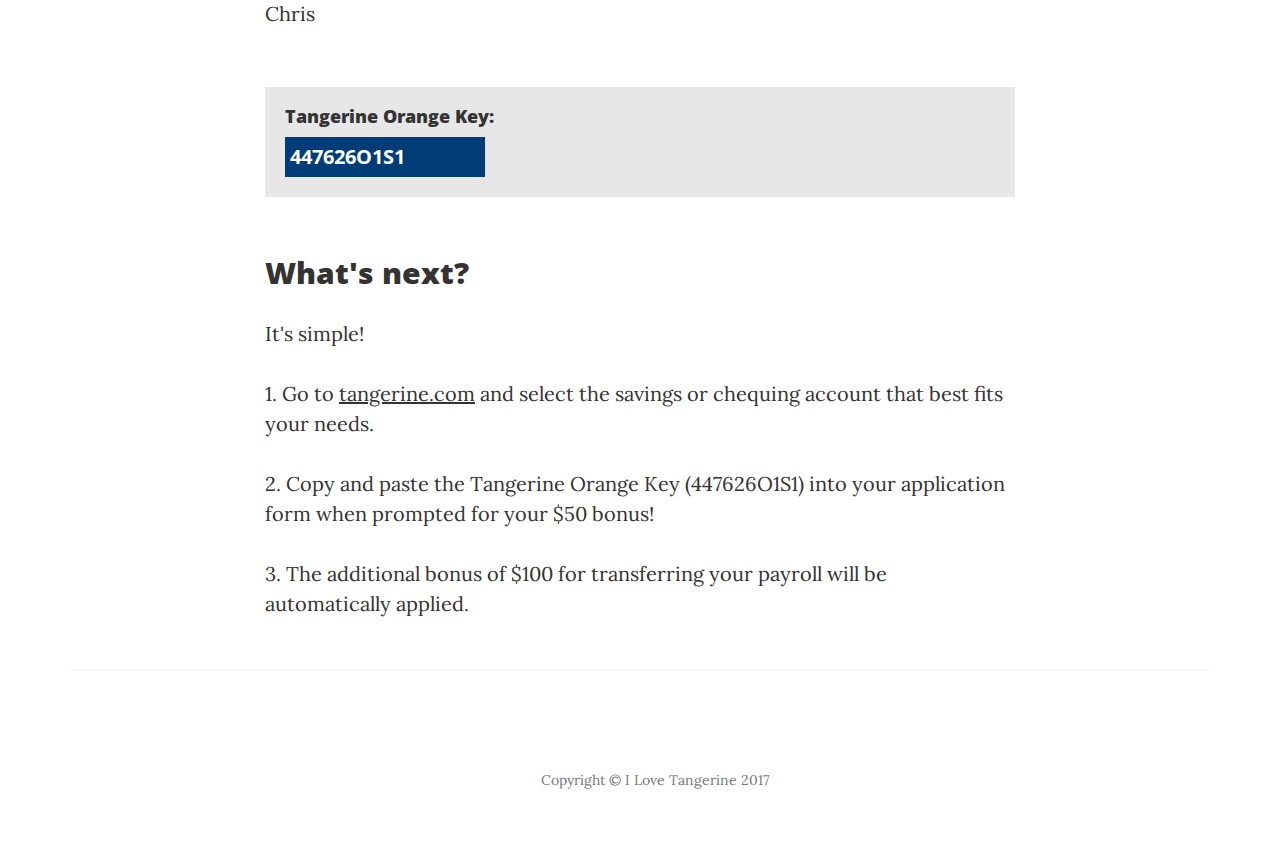
==== commit ca8355fc: "new promotion copy" ====
--- a/index.html
+++ b/index.html
@@ -118,9 +118,9 @@
                             How to get an additional $50 for joining Tangerine
                         </h2>
 
-                        <p>Update: there are a few awesome Tangerine promotions going on. If you switch your payroll or pre-authorized payments to a Tangerine Chequing Account by April 2nd, you get a $100 bonus. Combined with my Orange Key bonus of $50, you get $150 signing up with Tangerine. :-)</p>
+                        <p>Update: there's an awesome Tangerine promotions going on. If you switch your payroll or pre-authorized payments to a Tangerine Chequing Account by April 2nd, you get a $100 bonus. Combined with my Orange Key bonus of $50, you get $150 signing up with Tangerine. :-)</p>
 
-                        <p>If you're an investor, there are additional bonuses tacked on for opening an Investment Fund Account by the end of March. But, start with chequing for the best bang for your buck!</p>
+                        <p>If you're an investor, there are additional bonuses for opening an Investment Fund Account. But, start with opening a chequing account for the best bang for your buck!</p>
 
                         <p>Hi there!</p>
 
@@ -135,8 +135,6 @@
                         <p>Happy banking. ;-)</p>
 
                         <p>Chris</p>
-
-                        <p>P.S. Update: The $50 deal is up until March 31, 2018!</p>
 
                         <br>
                         <div style="background-color: #E7E7E7; padding:15px">
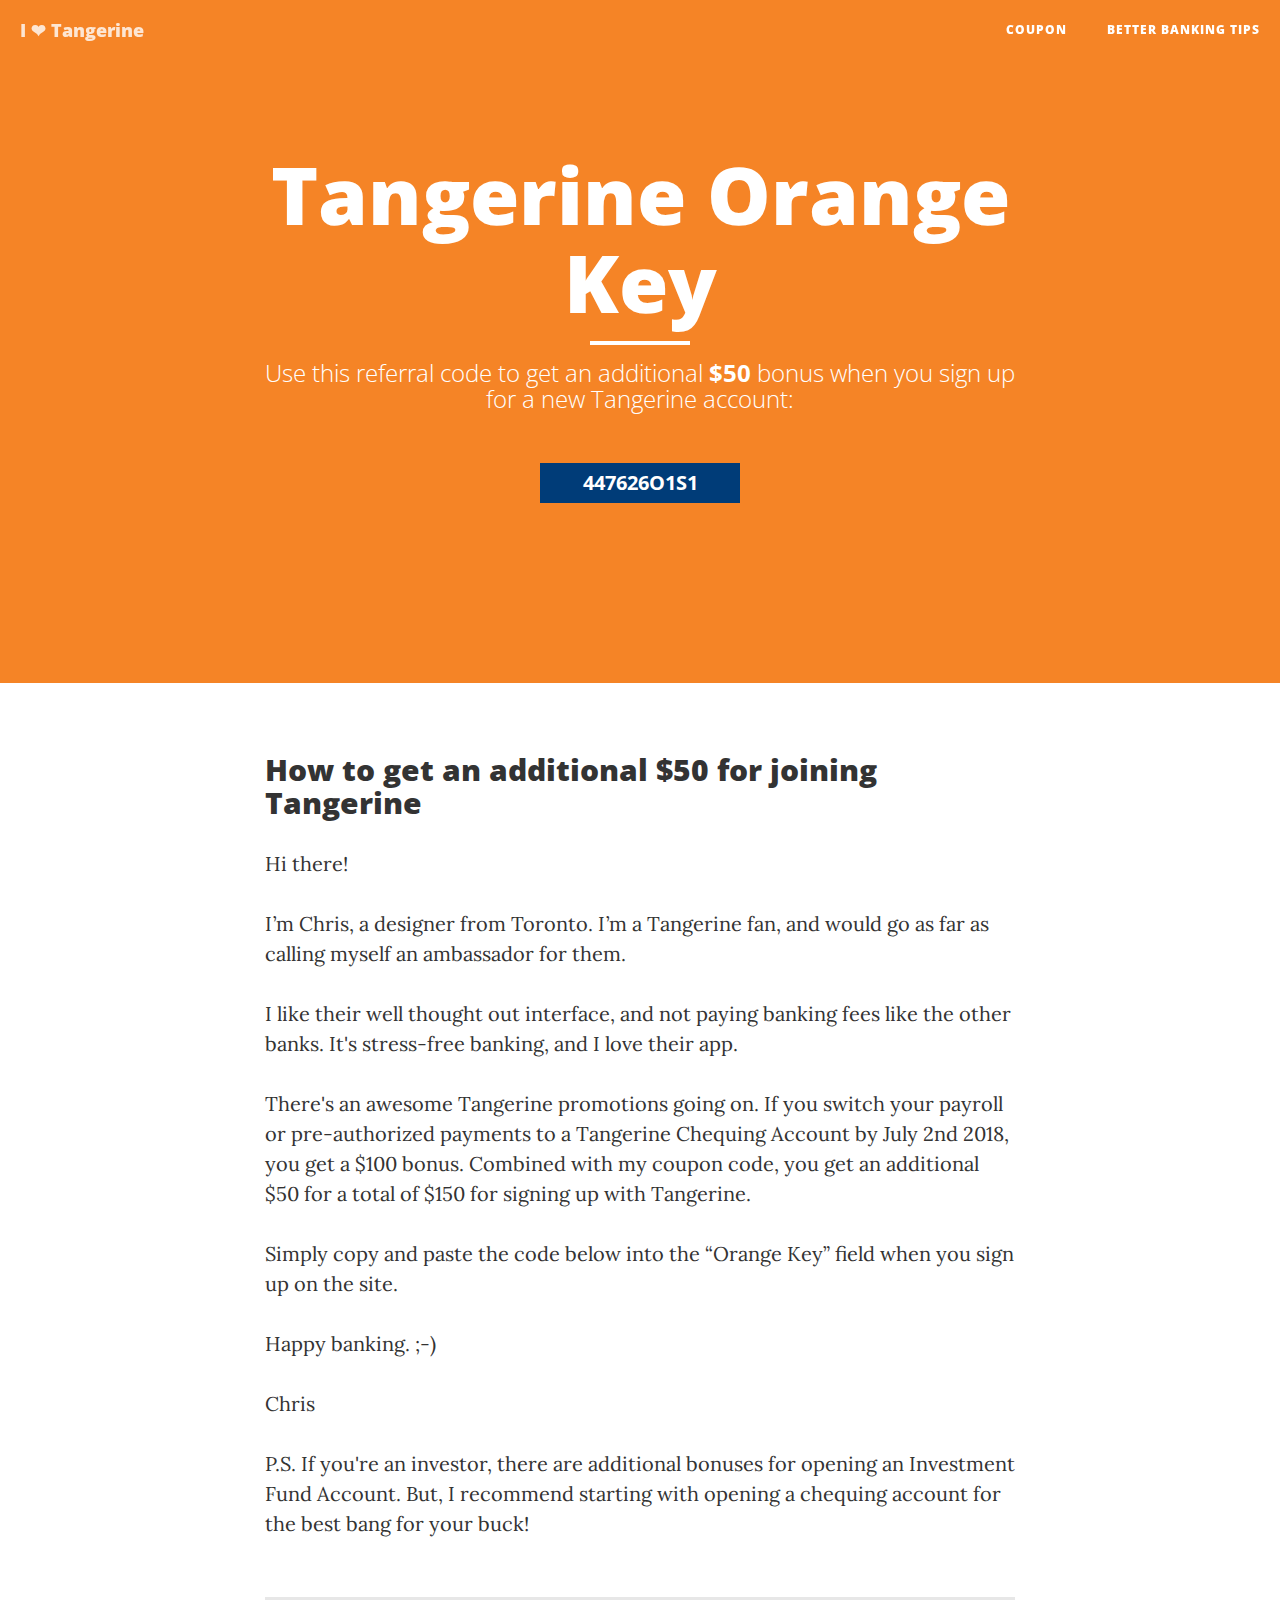
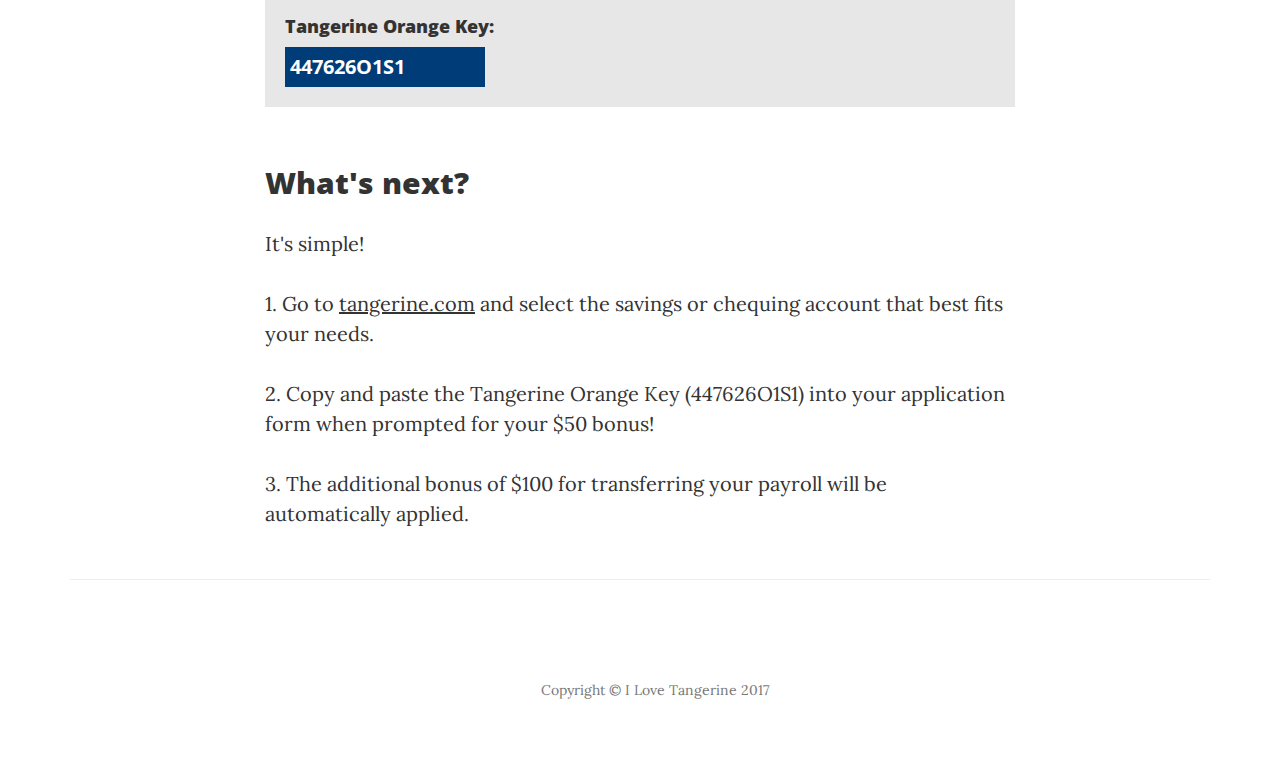
==== commit 36f554a9: "new promotion copy" ====
--- a/index.html
+++ b/index.html
@@ -118,9 +118,7 @@
                             How to get an additional $50 for joining Tangerine
                         </h2>
 
-                        <p>Update: there's an awesome Tangerine promotions going on. If you switch your payroll or pre-authorized payments to a Tangerine Chequing Account by April 2nd, you get a $100 bonus. Combined with my Orange Key bonus of $50, you get $150 signing up with Tangerine. :-)</p>
-
-                        <p>If you're an investor, there are additional bonuses for opening an Investment Fund Account. But, start with opening a chequing account for the best bang for your buck!</p>
+                        
 
                         <p>Hi there!</p>
 
@@ -128,13 +126,15 @@
 
                         <p>I like their well thought out interface, and not paying banking fees like the other banks. It's stress-free banking, and I love their app.</p>
 
-                        <p>Please find my coupon code below to get $50 when you open any savings or chequing account. That's a great coupon!</p>
+                        <p>There's an awesome Tangerine promotions going on. If you switch your payroll or pre-authorized payments to a Tangerine Chequing Account by July 2nd 2018, you get a $100 bonus. Combined with my coupon code, you get an additional $50 for a total of $150 for signing up with Tangerine.</p>
 
                         <p>Simply copy and paste the code below into the “Orange Key” field when you sign up on the site.</p>
 
                         <p>Happy banking. ;-)</p>
 
                         <p>Chris</p>
+
+                        <p>P.S. If you're an investor, there are additional bonuses for opening an Investment Fund Account. But, I recommend starting with opening a chequing account for the best bang for your buck!</p>
 
                         <br>
                         <div style="background-color: #E7E7E7; padding:15px">
